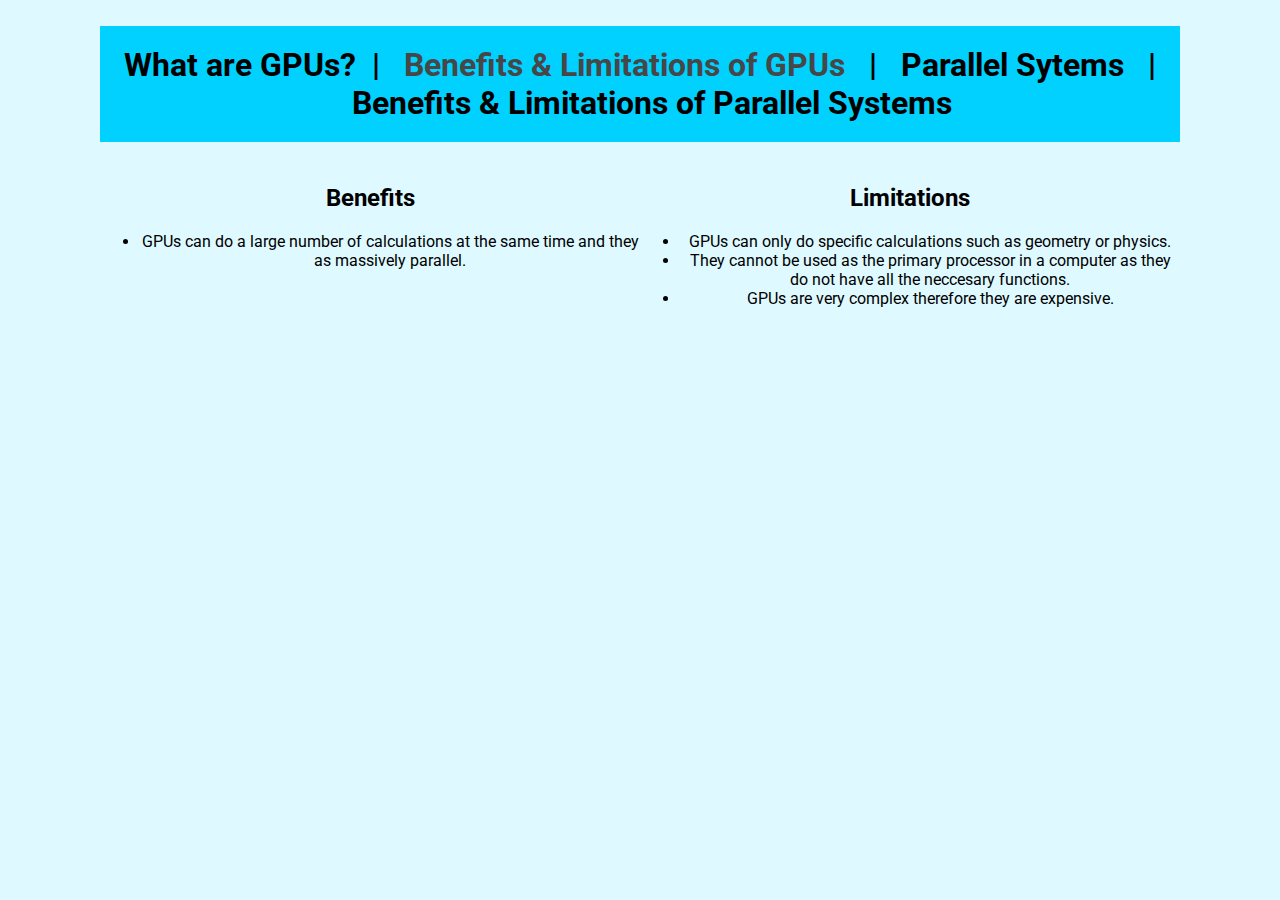
==== gpu_benefits.html @ 3275f542 "initial code" ====
<!DOCTYPE html>
<html lang="en">
<head>
    <meta charset="UTF-8">
    <title>What are GPUs?</title>
    <link rel="stylesheet" href="style.css">
</head>
<body>
    <h1>
        <a href="index.html">What are GPUs?</a>&nbsp;&nbsp;|&nbsp;&nbsp;
        <a class="selected" href="gpu_benefits.html">Benefits & Limitations of GPUs</a> &nbsp;&nbsp;|&nbsp;&nbsp;
        <a href="parallel_systems.html">Parallel Sytems</a> &nbsp;&nbsp;| &nbsp;&nbsp;
        <a href="parallel_benefits.html">Benefits & Limitations of Parallel Systems</a>
    </h1>

    <div class="row">
    <div class="column">
        <h2>Benefits</h2>
        <ul>
            <li>GPUs can do a large number of calculations at the same time and they as massively parallel.</li>
        </ul>
    </div>
    <div class="column">
        <h2>Limitations</h2>
        <ul>
            <li>GPUs can only do specific calculations such as geometry or physics.</li>
            <li>They cannot be used as the primary processor in a computer as they do not have all the neccesary functions.</li>
            <li>GPUs are very complex therefore they are expensive.</li>
        </ul>
    </div>
    </div>

</body>
</html>
---- style.css ----
@import url('https://fonts.googleapis.com/css?family=Roboto');

body {
    background-color: #def9ff;
    font-family: "Light", Roboto, serif;
    padding: 5px 100px;
    font-size: 16px;
    margin: 0;
    color: black;
    text-align: center;
}

h1 {
    background-color: #00d1ff;
    padding: 20px 20px;
    text-align: center;
}

a {
    color: black;
    text-decoration: none;
}

a:hover {
    color: #474747;
    text-decoration: none;
}

a.selected {
    color: #474747;
}

.center {
  display: block;
  margin-left: auto;
  margin-right: auto;
  width: 50%;
}

.column {
  float: left;
  width: 50%;
}

.row:after {
  content: "";
  display: table;
  clear: both;
}
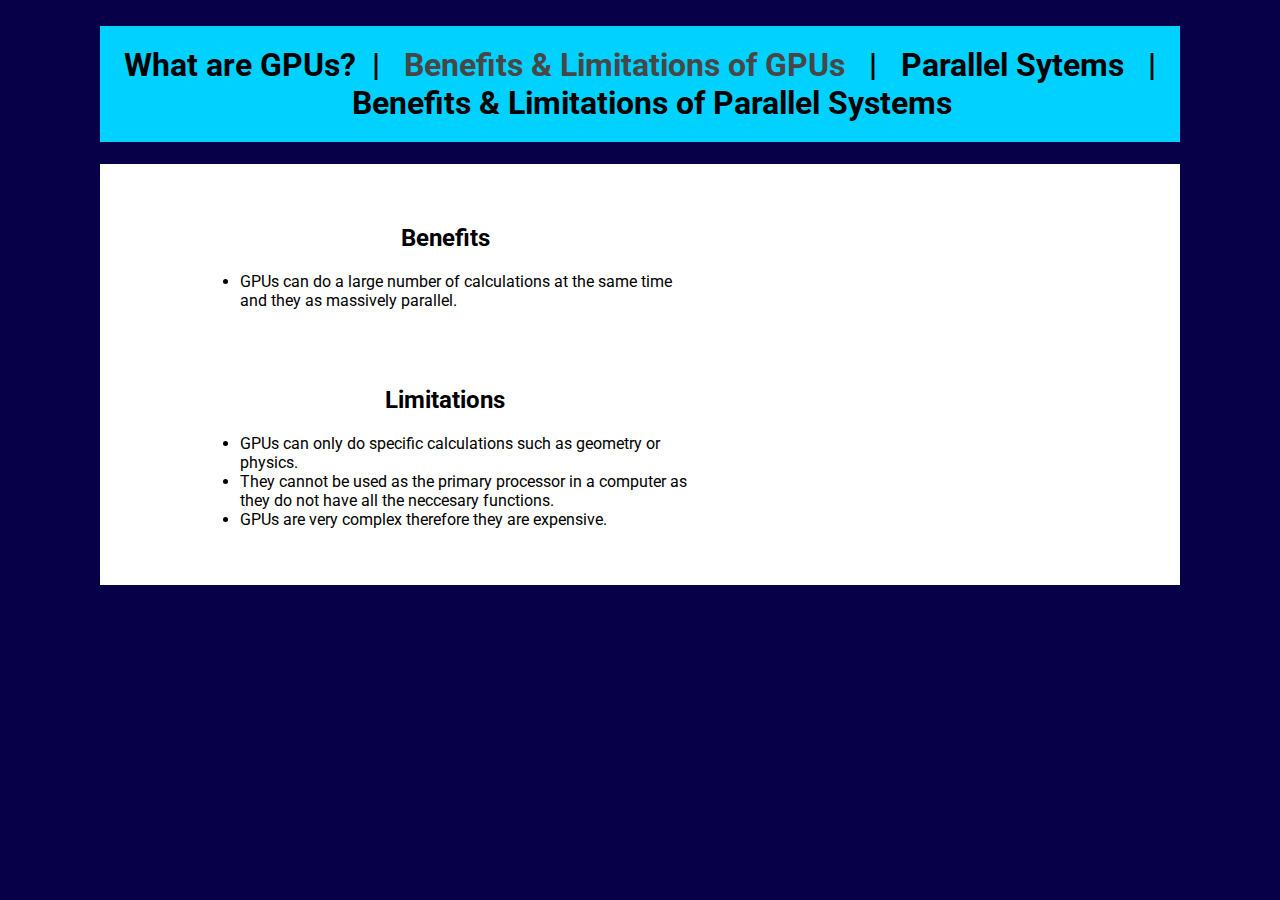
==== commit 6875ad43: "update" ====
--- a/gpu_benefits.html
+++ b/gpu_benefits.html
@@ -3,17 +3,17 @@
 <head>
     <meta charset="UTF-8">
     <title>What are GPUs?</title>
-    <link rel="stylesheet" href="style.css">
+    <link href="style.css" rel="stylesheet">
 </head>
 <body>
-    <h1>
-        <a href="index.html">What are GPUs?</a>&nbsp;&nbsp;|&nbsp;&nbsp;
-        <a class="selected" href="gpu_benefits.html">Benefits & Limitations of GPUs</a> &nbsp;&nbsp;|&nbsp;&nbsp;
-        <a href="parallel_systems.html">Parallel Sytems</a> &nbsp;&nbsp;| &nbsp;&nbsp;
-        <a href="parallel_benefits.html">Benefits & Limitations of Parallel Systems</a>
-    </h1>
+<h1>
+    <a href="index.html">What are GPUs?</a>&nbsp;&nbsp;|&nbsp;&nbsp;
+    <a class="selected" href="gpu_benefits.html">Benefits & Limitations of GPUs</a> &nbsp;&nbsp;|&nbsp;&nbsp;
+    <a href="parallel_systems.html">Parallel Sytems</a> &nbsp;&nbsp;| &nbsp;&nbsp;
+    <a href="parallel_benefits.html">Benefits & Limitations of Parallel Systems</a>
+</h1>
 
-    <div class="row">
+<div class="row">
     <div class="column">
         <h2>Benefits</h2>
         <ul>
@@ -28,7 +28,7 @@
             <li>GPUs are very complex therefore they are expensive.</li>
         </ul>
     </div>
-    </div>
+</div>
 
 </body>
 </html>--- a/style.css
+++ b/style.css
@@ -1,13 +1,13 @@
 @import url('https://fonts.googleapis.com/css?family=Roboto');
 
 body {
-    background-color: #def9ff;
+    background-color: #070049;
     font-family: "Light", Roboto, serif;
     padding: 5px 100px;
     font-size: 16px;
     margin: 0;
     color: black;
-    text-align: center;
+    text-align: left;
 }
 
 h1 {
@@ -16,6 +16,9 @@
     text-align: center;
 }
 
+h2 {
+    text-align: center;
+}
 a {
     color: black;
     text-decoration: none;
@@ -40,10 +43,20 @@
 .column {
   float: left;
   width: 50%;
+    text-align: left;
 }
 
 .row:after {
   content: "";
   display: table;
   clear: both;
+}
+
+div {
+    background: white;
+    padding: 20px 50px;
+}
+
+.roundcourners {
+    border-radius: 20px;
 }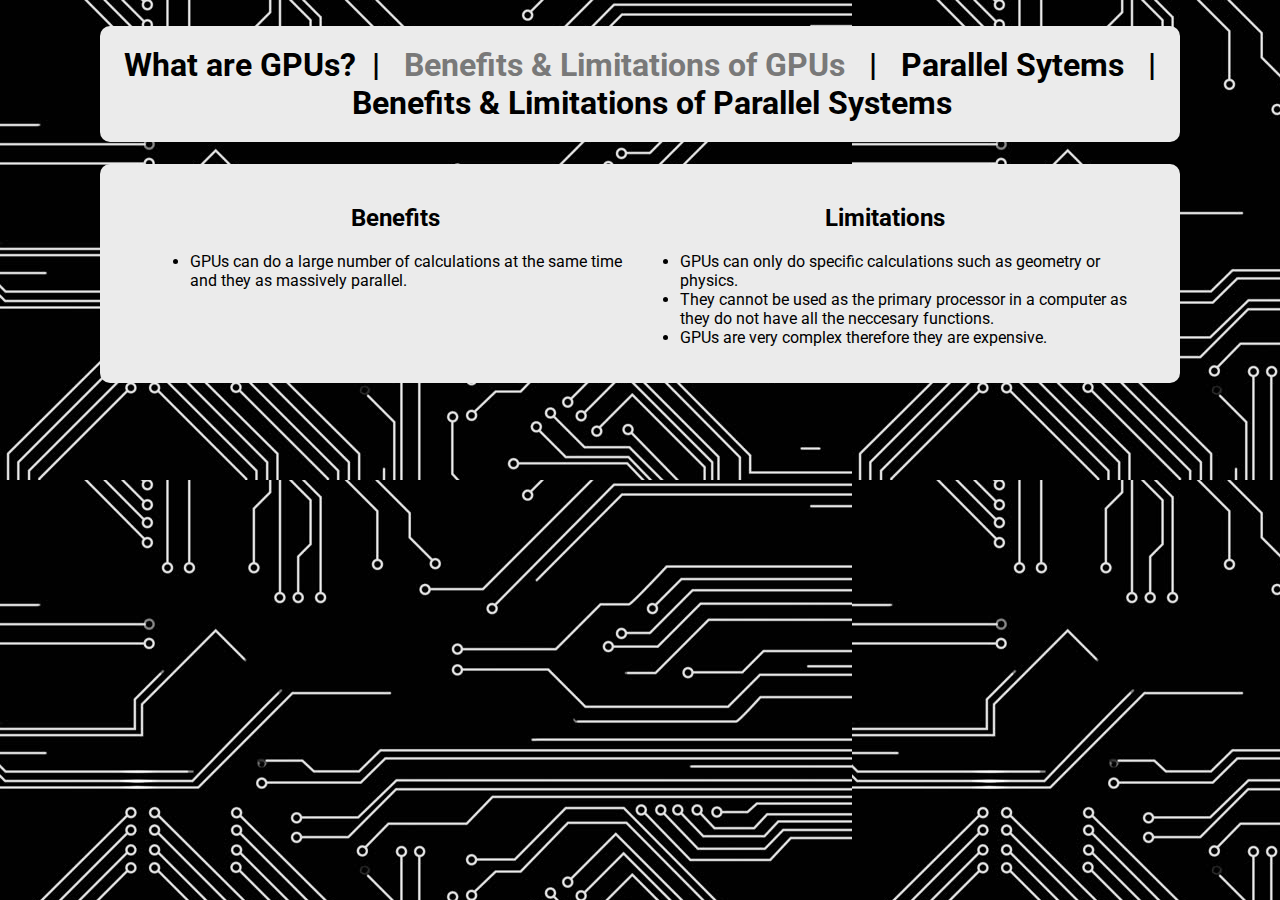
==== commit 84fe8611: "update" ====
--- a/gpu_benefits.html
+++ b/gpu_benefits.html
@@ -13,7 +13,7 @@
     <a href="parallel_benefits.html">Benefits & Limitations of Parallel Systems</a>
 </h1>
 
-<div class="row">
+<div class="row back">
     <div class="column">
         <h2>Benefits</h2>
         <ul>
--- a/style.css
+++ b/style.css
@@ -1,7 +1,8 @@
 @import url('https://fonts.googleapis.com/css?family=Roboto');
 
 body {
-    background-color: #070049;
+    background-color: #000000;
+    background-image: url(circuitboard.jpg);
     font-family: "Light", Roboto, serif;
     padding: 5px 100px;
     font-size: 16px;
@@ -11,9 +12,10 @@
 }
 
 h1 {
-    background-color: #00d1ff;
+    background-color: #ebebeb;
     padding: 20px 20px;
     text-align: center;
+    border-radius: 10px;
 }
 
 h2 {
@@ -25,12 +27,12 @@
 }
 
 a:hover {
-    color: #474747;
+    color: #797979;
     text-decoration: none;
 }
 
 a.selected {
-    color: #474747;
+    color: #797979;
 }
 
 .center {
@@ -52,11 +54,8 @@
   clear: both;
 }
 
-div {
-    background: white;
+.back {
+    background: #ebebeb;
     padding: 20px 50px;
+    border-radius: 10px;
 }
-
-.roundcourners {
-    border-radius: 20px;
-}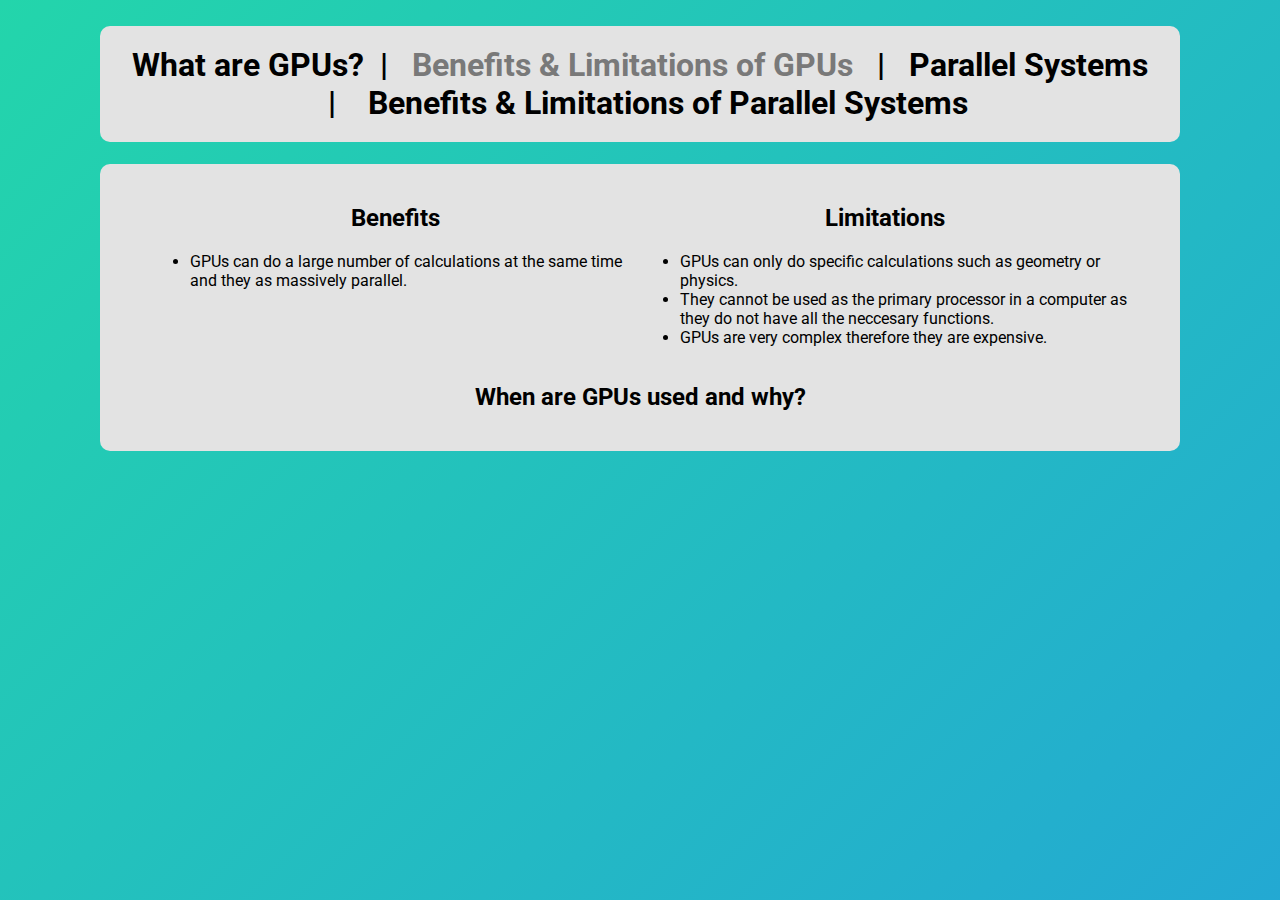
==== commit 040ce0ec: "update" ====
--- a/gpu_benefits.html
+++ b/gpu_benefits.html
@@ -9,11 +9,11 @@
 <h1>
     <a href="index.html">What are GPUs?</a>&nbsp;&nbsp;|&nbsp;&nbsp;
     <a class="selected" href="gpu_benefits.html">Benefits & Limitations of GPUs</a> &nbsp;&nbsp;|&nbsp;&nbsp;
-    <a href="parallel_systems.html">Parallel Sytems</a> &nbsp;&nbsp;| &nbsp;&nbsp;
+    <a href="parallel_systems.html">Parallel Systems</a> &nbsp;&nbsp;| &nbsp;&nbsp;
     <a href="parallel_benefits.html">Benefits & Limitations of Parallel Systems</a>
 </h1>
-
-<div class="row back">
+<div class="back">
+<div class="row">
     <div class="column">
         <h2>Benefits</h2>
         <ul>
@@ -29,6 +29,8 @@
         </ul>
     </div>
 </div>
+<h2>When are GPUs used and why?</h2>
+</div>
 
 </body>
 </html>--- a/style.css
+++ b/style.css
@@ -1,18 +1,28 @@
 @import url('https://fonts.googleapis.com/css?family=Roboto');
 
 body {
-    background-color: #000000;
-    background-image: url(circuitboard.jpg);
-    font-family: "Light", Roboto, serif;
+	margin: 0;
     padding: 5px 100px;
-    font-size: 16px;
-    margin: 0;
-    color: black;
-    text-align: left;
+	font-family: "Light", Roboto, serif;
+	background: linear-gradient(-45deg, #00eeee, #3de4e7, #23a6d5, #23d5ab);
+	background-size: 400% 400%;
+	animation: gradientBG 15s ease infinite;
+}
+
+@keyframes gradientBG {
+	0% {
+		background-position: 0% 50%;
+	}
+	50% {
+		background-position: 100% 50%;
+	}
+	100% {
+		background-position: 0% 50%;
+	}
 }
 
 h1 {
-    background-color: #ebebeb;
+    background-color: #e3e3e3;
     padding: 20px 20px;
     text-align: center;
     border-radius: 10px;
@@ -21,6 +31,7 @@
 h2 {
     text-align: center;
 }
+
 a {
     color: black;
     text-decoration: none;
@@ -36,26 +47,31 @@
 }
 
 .center {
-  display: block;
-  margin-left: auto;
-  margin-right: auto;
-  width: 50%;
+    display: block;
+    margin-left: auto;
+    margin-right: auto;
+    width: 50%;
 }
 
 .column {
-  float: left;
-  width: 50%;
+    float: left;
+    width: 50%;
     text-align: left;
 }
 
 .row:after {
-  content: "";
-  display: table;
-  clear: both;
+    content: "";
+    display: table;
+    clear: both;
 }
 
 .back {
-    background: #ebebeb;
+    background: #e3e3e3;
     padding: 20px 50px;
     border-radius: 10px;
 }
+
+.size {
+    width:50%;
+    height:50%;
+}
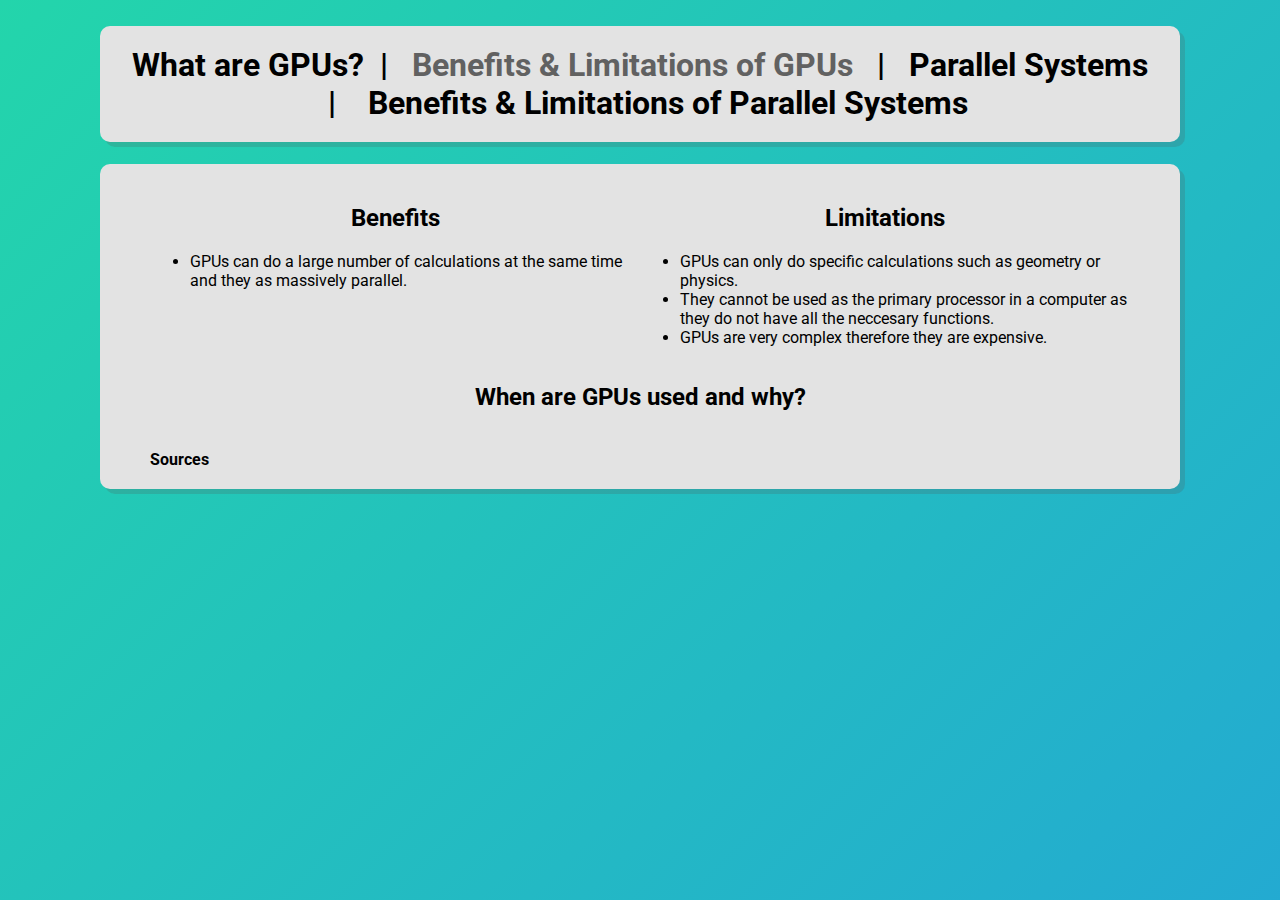
==== commit aefcec86: "added source hyperlink + updated img size" ====
--- a/gpu_benefits.html
+++ b/gpu_benefits.html
@@ -13,24 +13,27 @@
     <a href="parallel_benefits.html">Benefits & Limitations of Parallel Systems</a>
 </h1>
 <div class="back">
-<div class="row">
-    <div class="column">
-        <h2>Benefits</h2>
-        <ul>
-            <li>GPUs can do a large number of calculations at the same time and they as massively parallel.</li>
-        </ul>
+    <div class="row">
+        <div class="column">
+            <h2>Benefits</h2>
+            <ul>
+                <li>GPUs can do a large number of calculations at the same time and they as massively parallel.</li>
+            </ul>
+        </div>
+        <div class="column">
+            <h2>Limitations</h2>
+            <ul>
+                <li>GPUs can only do specific calculations such as geometry or physics.</li>
+                <li>They cannot be used as the primary processor in a computer as they do not have all the neccesary functions.</li>
+                <li>GPUs are very complex therefore they are expensive.</li>
+            </ul>
+        </div>
     </div>
-    <div class="column">
-        <h2>Limitations</h2>
-        <ul>
-            <li>GPUs can only do specific calculations such as geometry or physics.</li>
-            <li>They cannot be used as the primary processor in a computer as they do not have all the neccesary functions.</li>
-            <li>GPUs are very complex therefore they are expensive.</li>
-        </ul>
-    </div>
+    <h2>When are GPUs used and why?</h2>
+    <br>
+    <b><a href="sources.html">Sources</a></b>
+    <br>
 </div>
-<h2>When are GPUs used and why?</h2>
-</div>
-
+<br>
 </body>
 </html>--- a/style.css
+++ b/style.css
@@ -4,7 +4,7 @@
 	margin: 0;
     padding: 5px 100px;
 	font-family: "Light", Roboto, serif;
-	background: linear-gradient(-45deg, #00eeee, #3de4e7, #23a6d5, #23d5ab);
+	background: linear-gradient(-45deg, #008b8b, #3de4e7, #23a6d5, #23d5ab);
 	background-size: 400% 400%;
 	animation: gradientBG 15s ease infinite;
 }
@@ -26,6 +26,7 @@
     padding: 20px 20px;
     text-align: center;
     border-radius: 10px;
+    box-shadow: 5px 5px rgba(85, 85, 85, 0.21);
 }
 
 h2 {
@@ -38,12 +39,12 @@
 }
 
 a:hover {
-    color: #797979;
+    color: #616161;
     text-decoration: none;
 }
 
 a.selected {
-    color: #797979;
+    color: #616161;
 }
 
 .center {
@@ -69,9 +70,10 @@
     background: #e3e3e3;
     padding: 20px 50px;
     border-radius: 10px;
+    box-shadow: 5px 5px rgba(85, 85, 85, 0.21);
 }
 
 .size {
-    width:50%;
-    height:50%;
+    width:30%;
+    height:auto;
 }
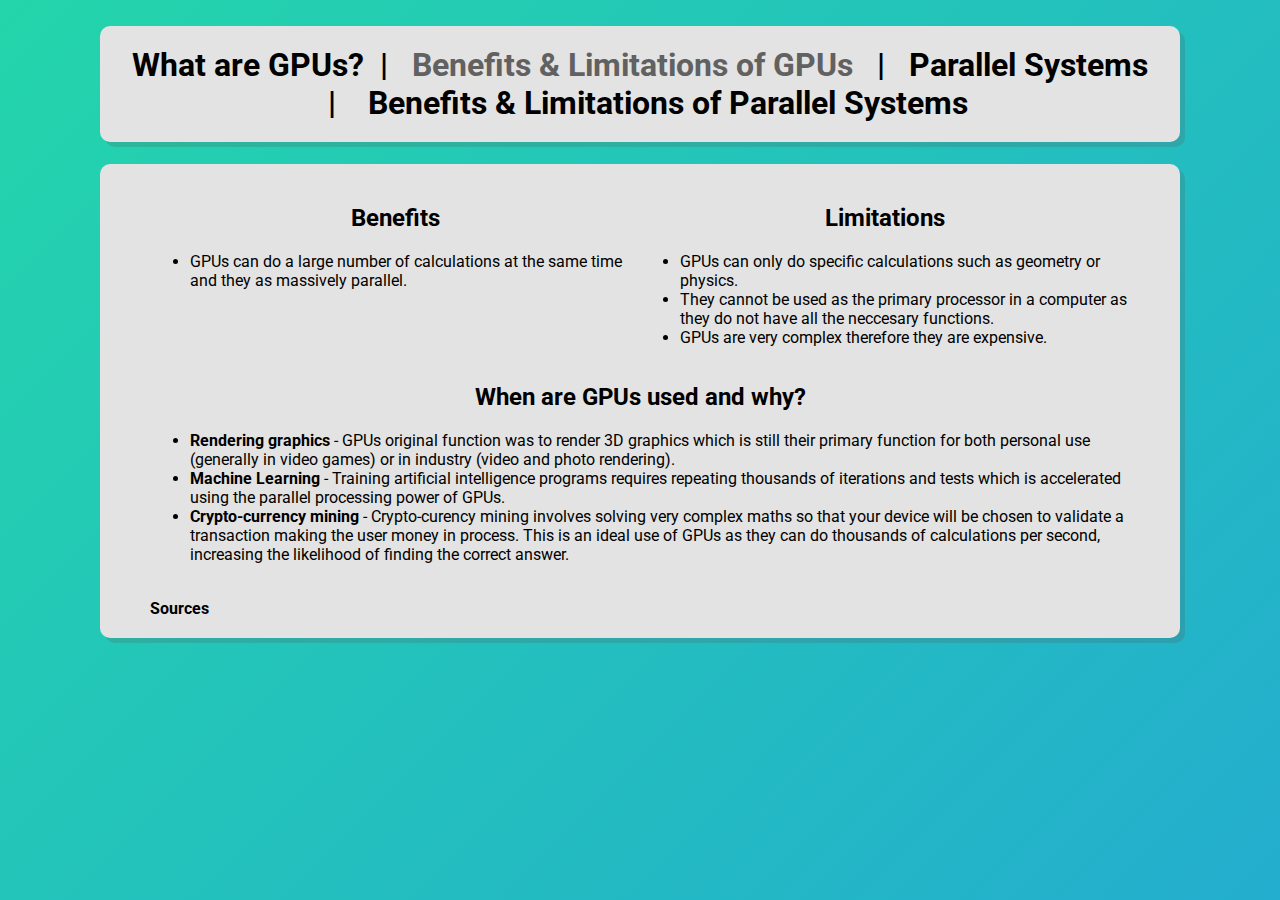
==== commit 4f7c85b3: "updated gpu_benefits" ====
--- a/gpu_benefits.html
+++ b/gpu_benefits.html
@@ -30,6 +30,16 @@
         </div>
     </div>
     <h2>When are GPUs used and why?</h2>
+    <ul>
+        <li><b>Rendering graphics</b> - GPUs original function was to render 3D graphics which is still their primary function for both personal use (generally in video games) or in industry (video
+            and photo rendering).
+        </li>
+        <li><b>Machine Learning</b> - Training artificial intelligence programs requires repeating thousands of iterations and tests which is accelerated using the parallel processing power of GPUs.
+        </li>
+        <li><b>Crypto-currency mining</b> - Crypto-curency mining involves solving very complex maths so that your device will be chosen to validate a transaction making the user money in process.
+            This is an ideal use of GPUs as they can do thousands of calculations per second, increasing the likelihood of finding the correct answer.
+        </li>
+    </ul>
     <br>
     <b><a href="sources.html">Sources</a></b>
     <br>
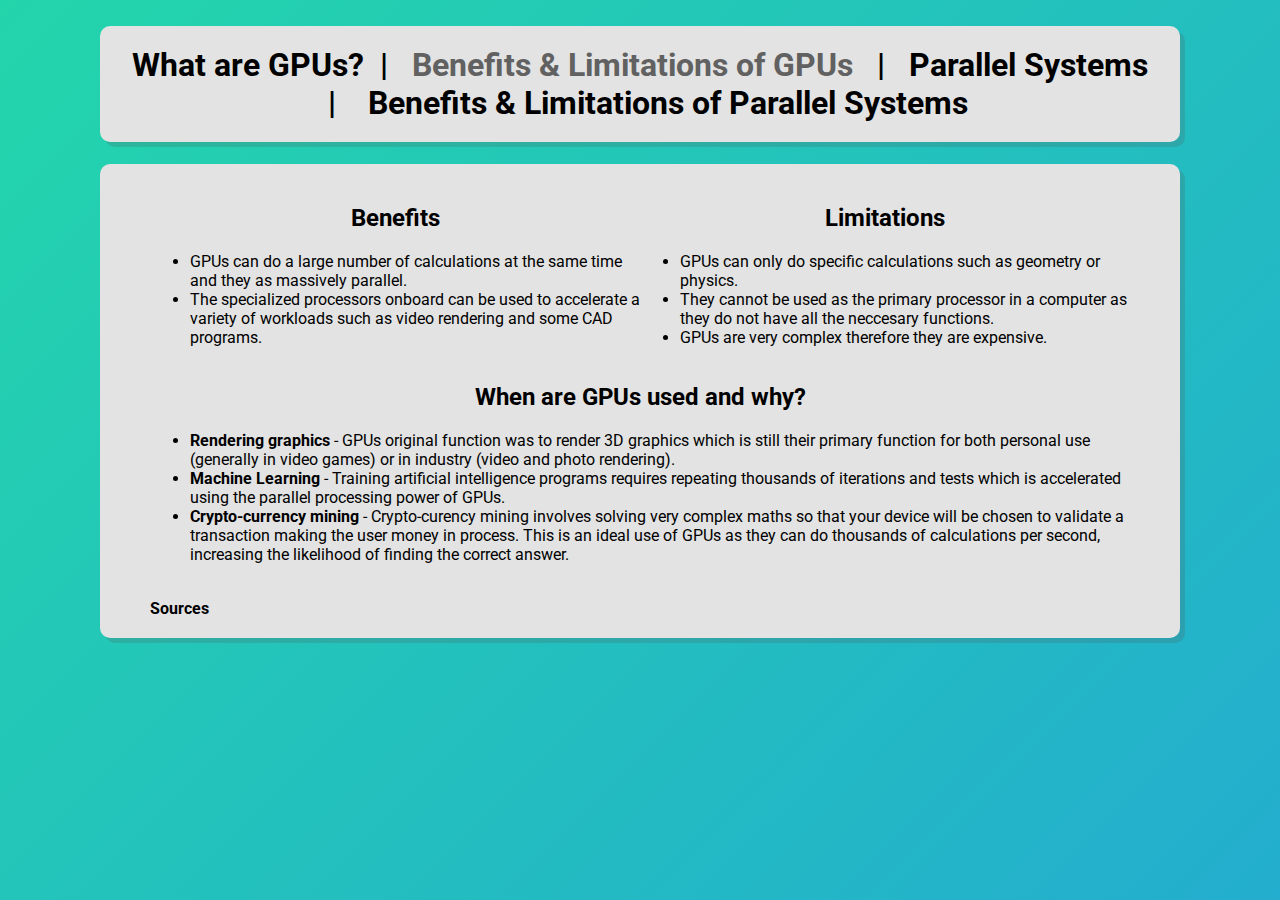
==== commit fc00941b: "finished majority of content" ====
--- a/gpu_benefits.html
+++ b/gpu_benefits.html
@@ -18,6 +18,7 @@
             <h2>Benefits</h2>
             <ul>
                 <li>GPUs can do a large number of calculations at the same time and they as massively parallel.</li>
+                <li>The specialized processors onboard can be used to accelerate a variety of workloads such as video rendering and some CAD programs.</li>
             </ul>
         </div>
         <div class="column">
